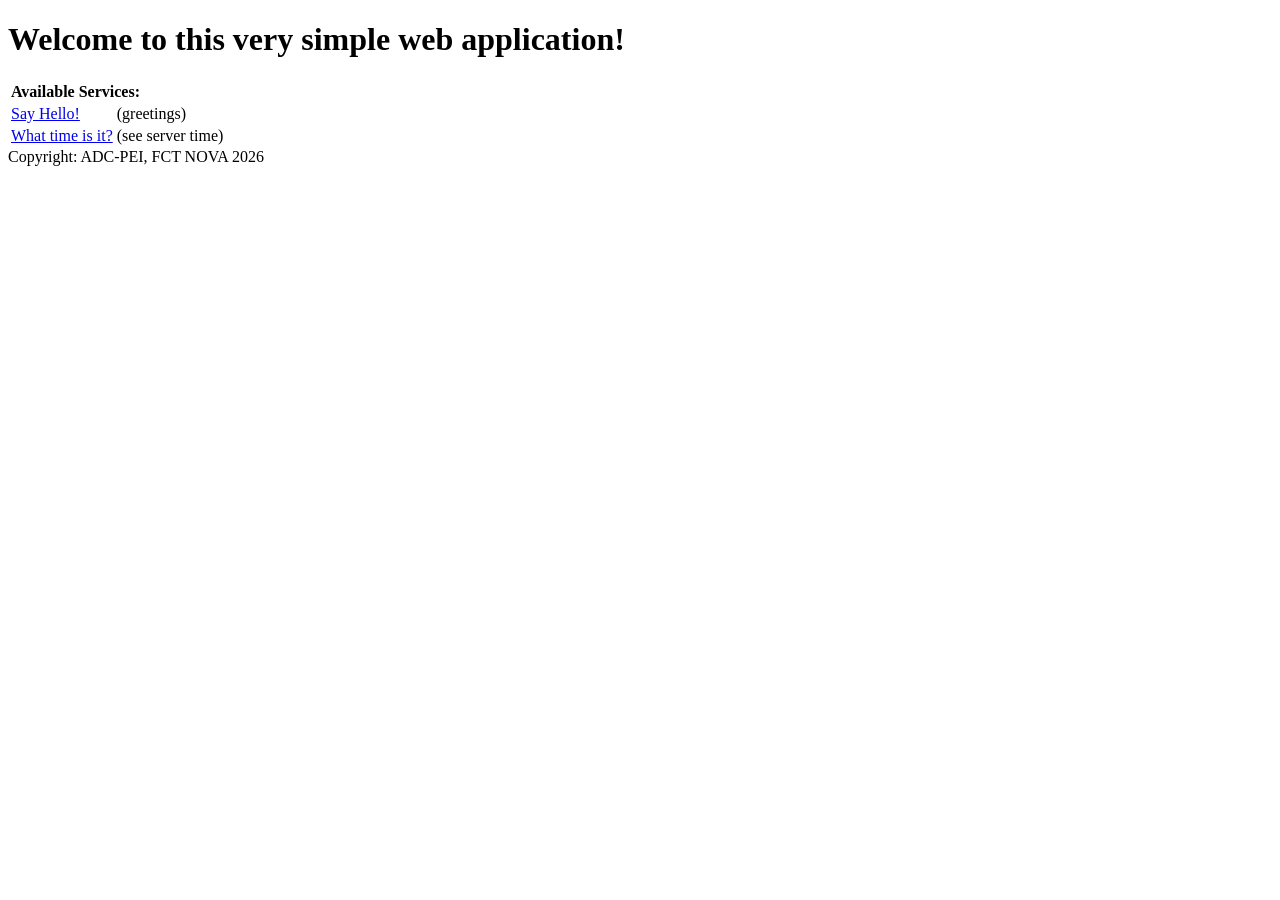
==== target/appengine-staging/index.html @ 7954f654 "first method (createAccount) done" ====
<!DOCTYPE html>
<html xmlns="http://www.w3.org/1999/xhtml" lang="en">

<head>
  <meta http-equiv="content-type" content="application/xhtml+xml; charset=UTF-8" />
  <title>ADC: My First Web App</title>
</head>

<body>
  <h1>Welcome to this very simple web application!</h1>

  <table>
    <tr>
      <td colspan="2" style="font-weight:bold;">Available Services:</td>
    </tr>
    <tr>
      <td><a href='/rest/utils/hello'>Say Hello!</a></td>
      <td>(greetings)</td>
    </tr>
    <tr>
      <td><a href='/rest/utils/time'>What time is it?</a></td>
      <td>(see server time)</td>
    </tr>
  </table>
</body>
<footer>
  Copyright: ADC-PEI, FCT NOVA 2026
</footer>

</html>
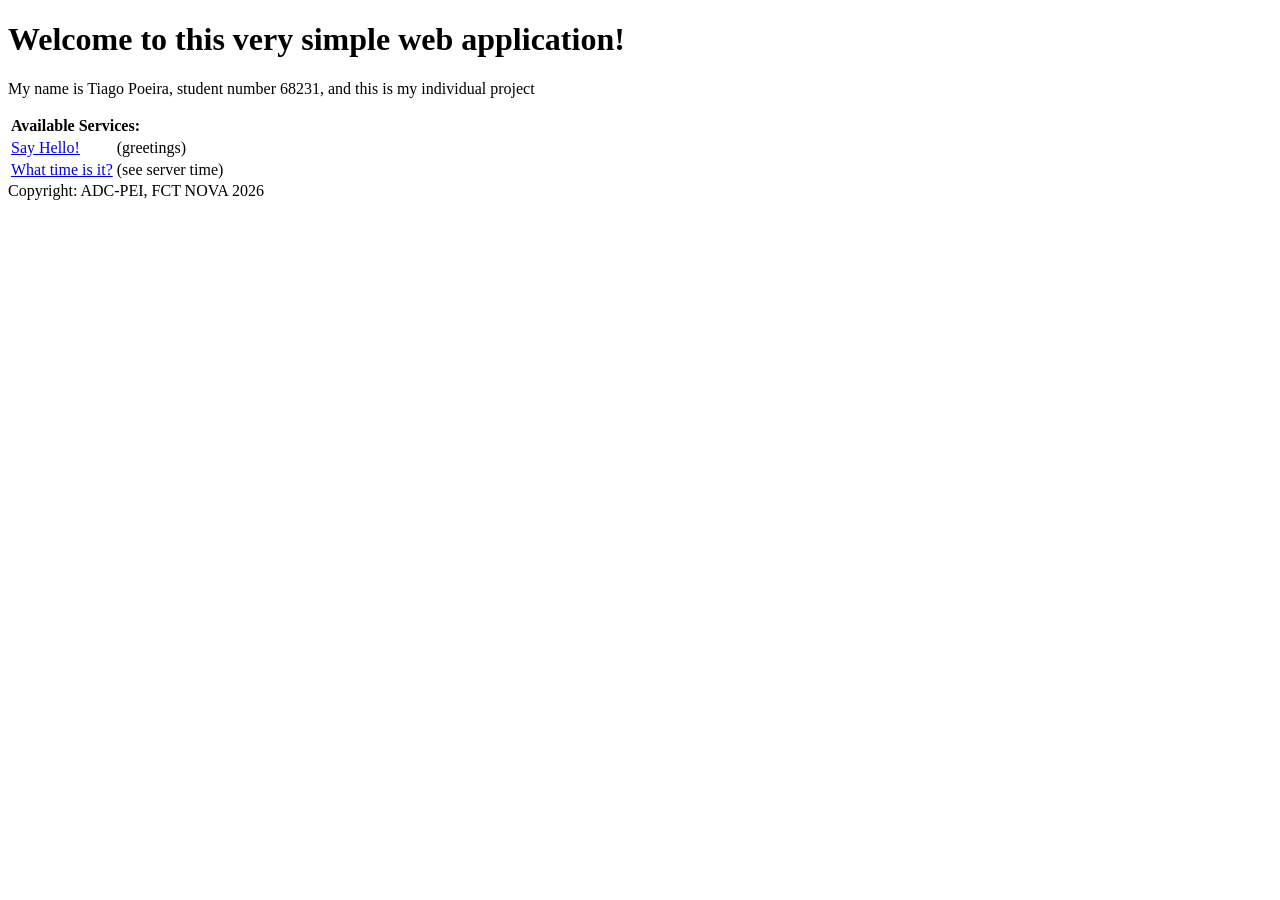
==== commit 4672b25e: "commenting every class... thinking of starting browser-based JavaScript application" ====
--- a/target/appengine-staging/index.html
+++ b/target/appengine-staging/index.html
@@ -3,11 +3,12 @@
 
 <head>
   <meta http-equiv="content-type" content="application/xhtml+xml; charset=UTF-8" />
-  <title>ADC: My First Web App</title>
+  <title>ADC: Individual Evaluation Project</title>
 </head>
 
 <body>
   <h1>Welcome to this very simple web application!</h1>
+  <p> My name is Tiago Poeira, student number 68231, and this is my individual project</p>
 
   <table>
     <tr>
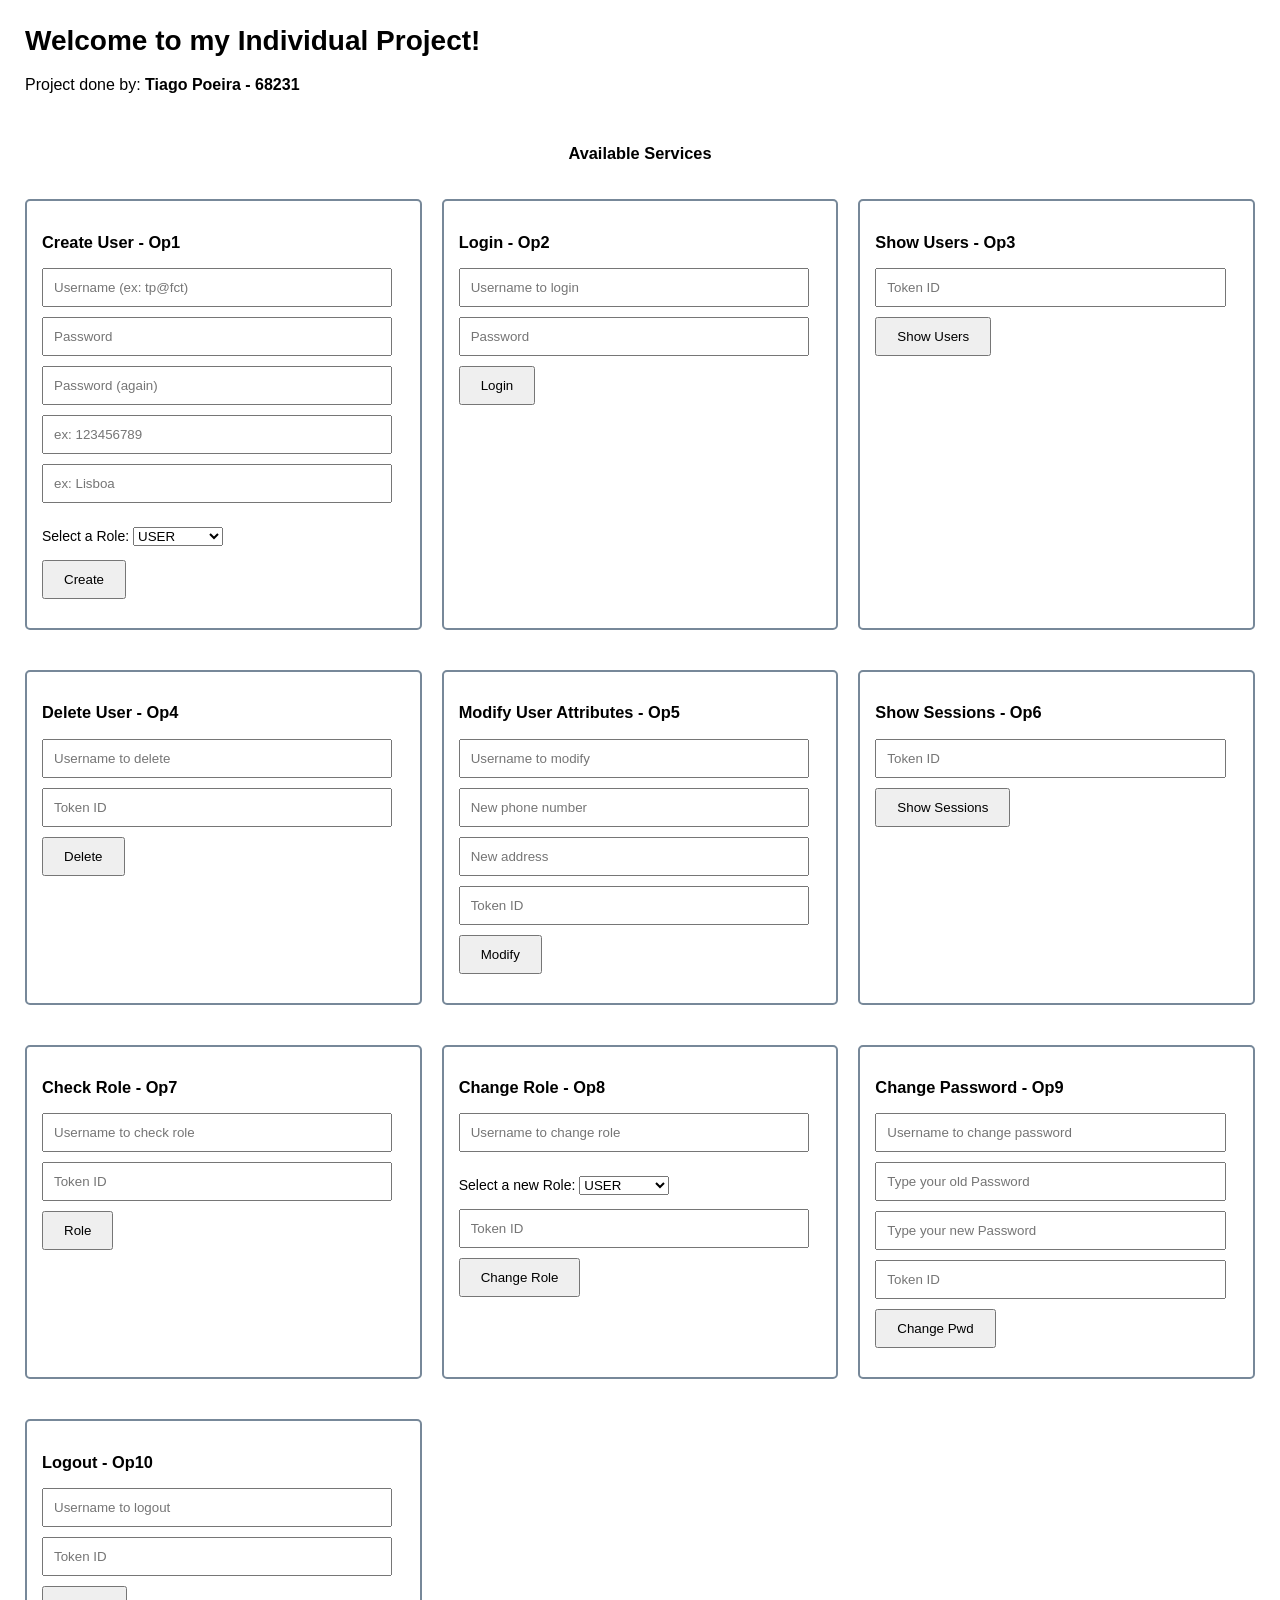
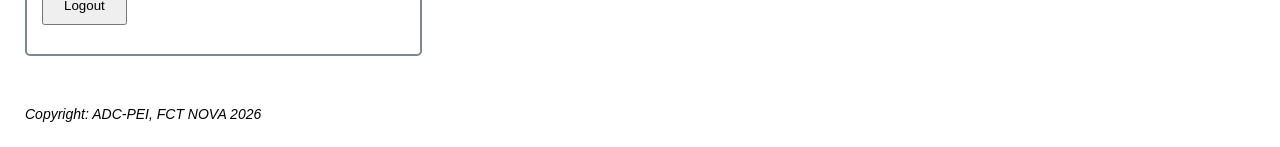
==== commit 50169902: "project all done" ====
--- a/target/appengine-staging/index.html
+++ b/target/appengine-staging/index.html
@@ -2,30 +2,169 @@
 <html xmlns="http://www.w3.org/1999/xhtml" lang="en">
 
 <head>
-  <meta http-equiv="content-type" content="application/xhtml+xml; charset=UTF-8" />
-  <title>ADC: Individual Evaluation Project</title>
+    <meta http-equiv="content-type" content="application/xhtml+xml; charset=UTF-8"/>
+    <link rel="stylesheet" href="styles.css"/>
+    <script src="script.js"></script>
+    <title>ADC: Individual Evaluation Project</title>
 </head>
 
 <body>
-  <h1>Welcome to this very simple web application!</h1>
-  <p> My name is Tiago Poeira, student number 68231, and this is my individual project</p>
+    <h1>Welcome to my Individual Project!</h1>
+    <p style="font-size: 16px">Project done by: <b> Tiago Poeira - 68231 </b></p>
 
-  <table>
-    <tr>
-      <td colspan="2" style="font-weight:bold;">Available Services:</td>
-    </tr>
-    <tr>
-      <td><a href='/rest/utils/hello'>Say Hello!</a></td>
-      <td>(greetings)</td>
-    </tr>
-    <tr>
-      <td><a href='/rest/utils/time'>What time is it?</a></td>
-      <td>(see server time)</td>
-    </tr>
-  </table>
+    <h3 style="margin-top: 50px; text-align: center">Available Services</h3>
+
+    <div class="services">
+        <div class="operation">
+            <h3>Create User - Op1</h3>
+            <label>
+                <input type="text" id="create_username" placeholder="Username (ex: tp@fct)"/>
+            </label>
+            <label>
+                <input type="password" id="create_pwd" placeholder="Password"/>
+            </label>
+            <label>
+                <input type="password" id="create_confirmation" placeholder="Password (again)"/>
+            </label>
+            <label>
+                <input type="text" id="create_phone" placeholder="ex: 123456789"/>
+            </label>
+            <label>
+                <input type="text" id="create_address" placeholder="ex: Lisboa"/>
+            </label>
+            <label>
+                <p>Select a Role:
+                    <select id="create_role">
+                        <option value="USER">USER</option>
+                        <option value="BOFFICER">BOFFICER</option>
+                        <option value="ADMIN">ADMIN</option>
+                    </select>
+                </p>
+            </label>
+            <label>
+            <button onclick="createUser()">Create</button>
+            <p id="createUser_output"></p>
+        </div>
+        <div class="operation">
+            <h3>Login - Op2</h3>
+            <label>
+                <input type="text" id="login_username" placeholder="Username to login"/>
+            </label>
+            <label>
+                <input type="password" id="login_pwd" placeholder="Password"/>
+            </label>
+            <button onclick="doLogin()">Login</button>
+            <p id="login_output"></p>
+        </div>
+        <div class="operation">
+            <h3>Show Users - Op3</h3>
+            <label>
+                <input type="text" id="showUsers_tokenId" placeholder="Token ID"/>
+            </label>
+            <button onclick="showUsers()">Show Users</button>
+            <p id="showUsers_output"></p>
+        </div>
+        <div class="operation">
+            <h3>Delete User - Op4</h3>
+            <label>
+                <input type="text" id="delete_username" placeholder="Username to delete"/>
+            </label>
+            <label>
+                <input type="text" id="delete_tokenId" placeholder="Token ID"/>
+            </label>
+            <button onclick="deleteUser()">Delete</button>
+            <p id="delete_output"></p>
+        </div>
+        <div class="operation">
+            <h3>Modify User Attributes - Op5</h3>
+            <label>
+                <input type="text" id="modifyUser_username" placeholder="Username to modify"/>
+            </label>
+            <label>
+                <input type="text" id="modifyUser_phone" placeholder="New phone number"/>
+            </label>
+            <label>
+                <input type="text" id="modifyUser_address" placeholder="New address"/>
+            </label>
+            <label>
+                <input type="text" id="modifyUser_tokenId" placeholder="Token ID"/>
+            </label>
+            <button onclick="modifyUser()">Modify</button>
+            <p id="modifyUser_output"></p>
+        </div>
+        <div class="operation">
+            <h3>Show Sessions - Op6</h3>
+            <label>
+                <input type="text" id="showSessions_tokenId" placeholder="Token ID"/>
+            </label>
+            <button onclick="showSessions()">Show Sessions</button>
+            <p id="showSessions_output"></p>
+        </div>
+        <div class="operation">
+            <h3>Check Role - Op7</h3>
+            <label>
+                <input type="text" id="checkRole_username" placeholder="Username to check role"/>
+            </label>
+            <label>
+                <input type="text" id="checkRole_tokenId" placeholder="Token ID"/>
+            </label>
+            <button onclick="checkRole()">Role</button>
+            <p id="checkRole_output"></p>
+        </div>
+        <div class="operation">
+            <h3>Change Role - Op8</h3>
+            <label>
+                <input type="text" id="changeRole_username" placeholder="Username to change role"/>
+            </label>
+            <label>
+                <p>Select a new Role:
+                <select id="changeRole_role">
+                    <option value="USER">USER</option>
+                    <option value="BOFFICER">BOFFICER</option>
+                    <option value="ADMIN">ADMIN</option>
+                </select>
+                </p>
+            </label>
+            <label>
+                <input type="text" id="changeRole_tokenId" placeholder="Token ID"/>
+            </label>
+            <button onclick="changeRole()">Change Role</button>
+            <p id="changeRole_output"></p>
+        </div>
+        <div class="operation">
+            <h3>Change Password - Op9</h3>
+            <label>
+                <input type="text" id="changePassword_username" placeholder="Username to change password"/>
+            </label>
+            <label>
+                <input type="password" id="changePassword_oldPassword" placeholder="Type your old Password"/>
+            </label>
+            <label>
+                <input type="password" id="changePassword_newPassword" placeholder="Type your new Password"/>
+            </label>
+            <label>
+                <input type="text" id="changePassword_tokenId" placeholder="Token ID"/>
+            </label>
+            <button onclick="changePassword()">Change Pwd</button>
+            <p id="changePassword_output"></p>
+        </div>
+        <div class="operation">
+            <h3>Logout - Op10</h3>
+            <label>
+                <input type="text" id="logout_username" placeholder="Username to logout"/>
+            </label>
+            <label>
+                <input type="text" id="logout_tokenId" placeholder="Token ID"/>
+            </label>
+            <button onclick="doLogout()">Logout</button>
+            <p id="logout_output"></p>
+        </div>
+    </div>
+
 </body>
-<footer>
-  Copyright: ADC-PEI, FCT NOVA 2026
+
+<footer style="margin-top: 50px">
+    <em>Copyright: ADC-PEI, FCT NOVA 2026</em>
 </footer>
 
 </html>
--- a/target/appengine-staging/styles.css
+++ b/target/appengine-staging/styles.css
@@ -0,0 +1,30 @@
+body{
+    font-family: sans-serif;
+    font-size: 14px;
+    margin: 25px;
+}
+
+.services{
+    display: grid;
+    grid-template-columns: 1fr 1fr 1fr;
+    gap: 20px;
+}
+
+.operation{
+    border: 2px solid lightslategrey;
+    padding: 15px;
+    margin-top: 20px;
+    border-radius: 5px;
+    max-width: 400px;
+}
+
+input{
+    margin-bottom: 10px;
+    padding: 10px;
+    width: 90%;
+}
+
+button{
+    padding: 10px 20px;
+    cursor: pointer;
+}
